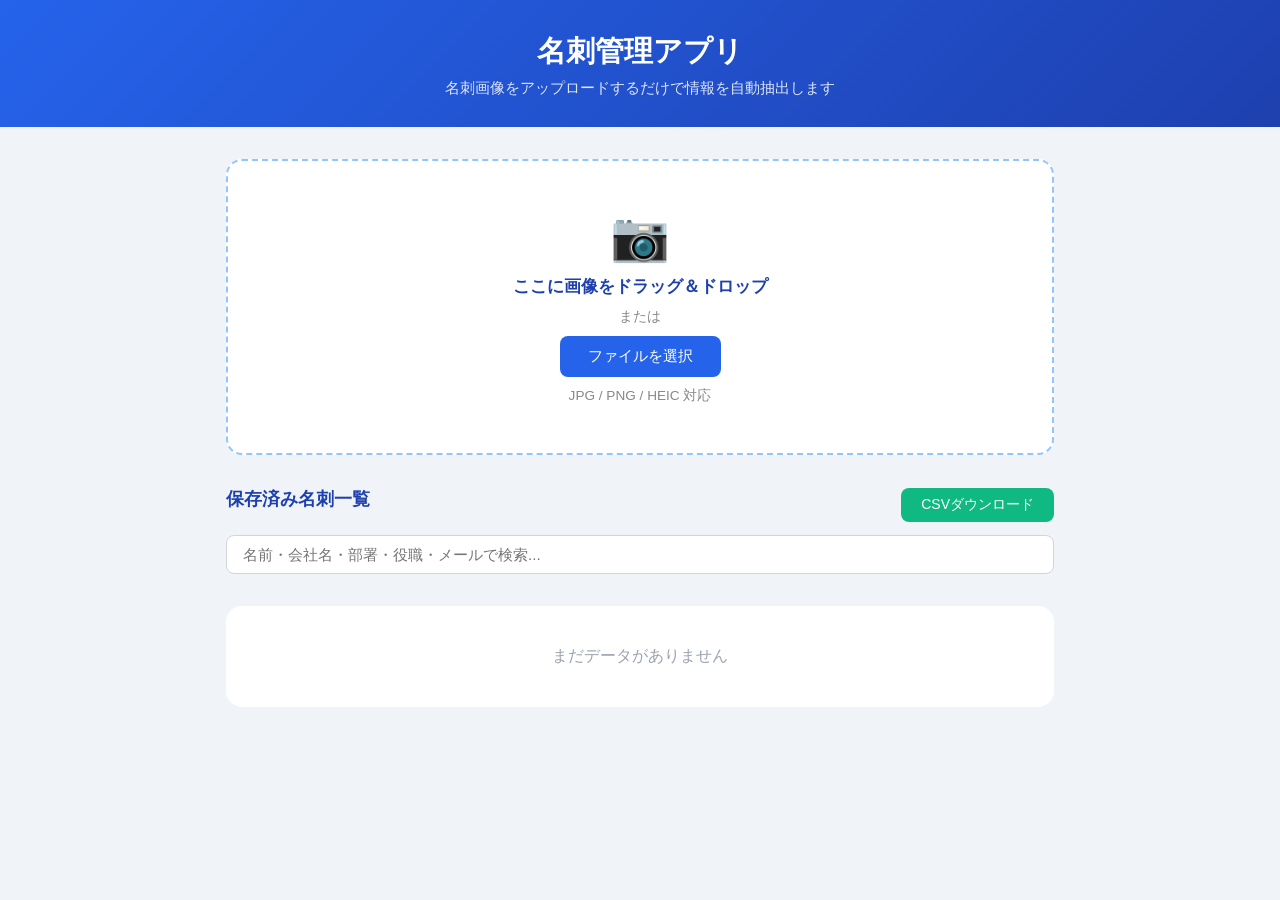
==== templates/index.html @ 214f97fa "Initial commit: 名刺管理Webアプリ" ====
<!DOCTYPE html>
<html lang="ja">
<head>
  <meta charset="UTF-8">
  <meta name="viewport" content="width=device-width, initial-scale=1.0">
  <title>名刺管理アプリ</title>
  <link rel="stylesheet" href="/static/style.css">
</head>
<body>

  <header>
    <h1>名刺管理アプリ</h1>
    <p>名刺画像をアップロードするだけで情報を自動抽出します</p>
  </header>

  <main>

    <!-- アップロードエリア -->
    <section class="upload-section">
      <div class="drop-zone" id="dropZone">
        <div class="drop-icon">📷</div>
        <p class="drop-text">ここに画像をドラッグ＆ドロップ</p>
        <p class="drop-sub">または</p>
        <label class="file-btn" for="fileInput">ファイルを選択</label>
        <input type="file" id="fileInput" accept=".jpg,.jpeg,.png,.heic,.heif" capture="environment" hidden>
        <p class="drop-sub">JPG / PNG / HEIC 対応</p>
      </div>

      <!-- プレビュー -->
      <div class="preview-area" id="previewArea" style="display:none;">
        <img id="previewImg" src="" alt="プレビュー">
        <button class="btn-primary" id="uploadBtn">OCR 実行</button>
        <button class="btn-secondary" id="cancelBtn">キャンセル</button>
      </div>
    </section>

    <!-- ローディング -->
    <div class="loading" id="loading" style="display:none;">
      <div class="spinner"></div>
      <p>読み取り中...</p>
    </div>

    <!-- 抽出結果（複数枚対応） -->
    <section class="result-section" id="resultSection" style="display:none;">
      <h2>抽出結果 <span id="resultCount" class="result-count"></span></h2>
      <div id="resultCards"></div>
    </section>

    <!-- 名刺一覧 -->
    <section class="list-section">
      <div class="list-header">
        <h2>保存済み名刺一覧</h2>
        <a href="/download" class="btn-download">CSVダウンロード</a>
      </div>

      <!-- 検索バー -->
      <div class="search-bar">
        <input type="text" id="searchInput" placeholder="名前・会社名・部署・役職・メールで検索..." />
        <button class="btn-clear" id="clearBtn" style="display:none;">✕</button>
      </div>
      <p class="search-count" id="searchCount"></p>

      <div id="recordsContainer">
        <p class="empty-msg" id="emptyMsg">まだデータがありません</p>
        <div class="table-wrap">
          <table class="records-table" id="recordsTable" style="display:none;">
            <thead>
              <tr>
                <th>画像</th>
                <th>名前</th>
                <th>会社名</th>
                <th>部署</th>
                <th>役職</th>
                <th>電話番号</th>
                <th>メール</th>
                <th>住所</th>
                <th></th>
              </tr>
            </thead>
            <tbody id="recordsBody"></tbody>
          </table>
        </div>
      </div>
    </section>

  </main>

  <!-- 編集モーダル -->
  <div class="modal" id="editModal">
    <div class="modal-backdrop" id="editModalBackdrop"></div>
    <div class="modal-content edit-modal-content">
      <button class="modal-close" id="editModalClose">✕</button>
      <h3 class="edit-modal-title">名刺情報を編集</h3>
      <form id="editForm">
        <input type="hidden" id="editIndex">
        <div class="edit-field"><label>名前</label><input type="text" id="edit名前"></div>
        <div class="edit-field"><label>会社名</label><input type="text" id="edit会社名"></div>
        <div class="edit-field"><label>部署</label><input type="text" id="edit部署"></div>
        <div class="edit-field"><label>役職</label><input type="text" id="edit役職"></div>
        <div class="edit-field"><label>電話番号</label><input type="text" id="edit電話番号"></div>
        <div class="edit-field"><label>メール</label><input type="email" id="editメール"></div>
        <div class="edit-field"><label>住所</label><input type="text" id="edit住所"></div>
        <div class="edit-actions">
          <button type="submit" class="btn-primary">保存</button>
          <button type="button" class="btn-secondary" id="editCancelBtn">キャンセル</button>
        </div>
      </form>
    </div>
  </div>

  <!-- 画像モーダル -->
  <div class="modal" id="imgModal">
    <div class="modal-backdrop" id="modalBackdrop"></div>
    <div class="modal-content">
      <button class="modal-close" id="modalClose">✕</button>
      <img id="modalImg" src="" alt="名刺画像">
    </div>
  </div>

  <script>
    const dropZone     = document.getElementById("dropZone");
    const fileInput    = document.getElementById("fileInput");
    const previewArea  = document.getElementById("previewArea");
    const previewImg   = document.getElementById("previewImg");
    const uploadBtn    = document.getElementById("uploadBtn");
    const cancelBtn    = document.getElementById("cancelBtn");
    const loading      = document.getElementById("loading");
    const resultSection = document.getElementById("resultSection");
    const searchInput  = document.getElementById("searchInput");
    const clearBtn     = document.getElementById("clearBtn");
    const searchCount  = document.getElementById("searchCount");
    const imgModal     = document.getElementById("imgModal");
    const modalImg     = document.getElementById("modalImg");

    let selectedFile = null;
    let allRecords   = [];

    // ---- アップロード ----
    fileInput.addEventListener("change", e => showPreview(e.target.files[0]));

    dropZone.addEventListener("dragover", e => { e.preventDefault(); dropZone.classList.add("drag-over"); });
    dropZone.addEventListener("dragleave", () => dropZone.classList.remove("drag-over"));
    dropZone.addEventListener("drop", e => {
      e.preventDefault();
      dropZone.classList.remove("drag-over");
      showPreview(e.dataTransfer.files[0]);
    });

    function showPreview(file) {
      if (!file) return;
      selectedFile = file;
      previewImg.src = URL.createObjectURL(file);
      dropZone.style.display = "none";
      previewArea.style.display = "flex";
      resultSection.style.display = "none";
    }

    cancelBtn.addEventListener("click", () => {
      selectedFile = null;
      fileInput.value = "";
      dropZone.style.display = "flex";
      previewArea.style.display = "none";
    });

    uploadBtn.addEventListener("click", async () => {
      if (!selectedFile) return;
      loading.style.display = "flex";
      previewArea.style.display = "none";

      const formData = new FormData();
      formData.append("file", selectedFile);

      try {
        const res  = await fetch("/upload", { method: "POST", body: formData });
        const json = await res.json();
        if (json.error) {
          alert("エラー: " + json.error);
        } else {
          showResults(json.cards);
          loadRecords();
        }
      } catch (e) {
        alert("通信エラーが発生しました");
      } finally {
        loading.style.display = "none";
        dropZone.style.display = "flex";
        selectedFile = null;
        fileInput.value = "";
      }
    });

    // ---- 抽出結果表示（編集可能） ----
    function showResults(cards) {
      const container = document.getElementById("resultCards");
      const countEl   = document.getElementById("resultCount");
      container.innerHTML = "";
      countEl.textContent = cards.length > 1 ? `（${cards.length}枚検出）` : "";

      cards.forEach((data, i) => {
        const cardId = `card_${i}`;
        const div = document.createElement("div");
        div.className = "result-card";
        const imgHtml = data["画像"]
          ? `<img class="result-thumb" src="/image/${data["画像"]}" alt="名刺画像" onclick="openModal('/image/${data["画像"]}')">`
          : "";
        div.innerHTML = `
          ${cards.length > 1 ? `<p class="card-index">${i + 1}枚目</p>` : ""}
          ${imgHtml}
          <table class="result-table">
            <tr><th>名前</th><td><input class="result-input" id="${cardId}_名前" value="${data["名前"] || ""}"></td></tr>
            <tr><th>会社名</th><td><input class="result-input" id="${cardId}_会社名" value="${data["会社名"] || ""}"></td></tr>
            <tr><th>部署</th><td><input class="result-input" id="${cardId}_部署" value="${data["部署"] || ""}"></td></tr>
            <tr><th>役職</th><td><input class="result-input" id="${cardId}_役職" value="${data["役職"] || ""}"></td></tr>
            <tr><th>電話番号</th><td><input class="result-input" id="${cardId}_電話番号" value="${data["電話番号"] || ""}"></td></tr>
            <tr><th>メール</th><td><input class="result-input" id="${cardId}_メール" value="${data["メール"] || ""}"></td></tr>
            <tr><th>住所</th><td><input class="result-input" id="${cardId}_住所" value="${data["住所"] || ""}"></td></tr>
          </table>
          <div class="result-save-area">
            <button class="btn-save-card" onclick="saveCard(${i}, '${data["ファイル名"]}', '${data["画像"]}', this)">💾 保存する</button>
            <span class="save-status" id="${cardId}_status"></span>
          </div>
        `;
        container.appendChild(div);
      });

      resultSection.style.display = "block";
      resultSection.scrollIntoView({ behavior: "smooth" });
    }

    async function saveCard(i, filename, imageFile, btn) {
      const cardId = `card_${i}`;
      const fields = ["名前", "会社名", "部署", "役職", "電話番号", "メール", "住所"];
      const data = { "ファイル名": filename, "画像": imageFile };
      fields.forEach(f => {
        data[f] = document.getElementById(`${cardId}_${f}`).value;
      });

      btn.disabled = true;
      btn.textContent = "保存中...";

      const res  = await fetch("/save", {
        method: "POST",
        headers: { "Content-Type": "application/json" },
        body: JSON.stringify({ data })
      });
      const json = await res.json();
      const statusEl = document.getElementById(`${cardId}_status`);
      if (json.success) {
        btn.textContent = "✅ 保存済み";
        btn.style.background = "#d1fae5";
        btn.style.color = "#065f46";
        statusEl.textContent = "スプレッドシートに保存しました";
        statusEl.style.color = "#10b981";
        loadRecords();
      } else {
        btn.disabled = false;
        btn.textContent = "💾 保存する";
        statusEl.textContent = "エラー: " + json.error;
        statusEl.style.color = "#dc2626";
      }
    }

    // ---- 検索フィルター ----
    searchInput.addEventListener("input", () => {
      const q = searchInput.value.trim();
      clearBtn.style.display = q ? "inline-block" : "none";
      renderRecords(filterRecords(q));
    });

    clearBtn.addEventListener("click", () => {
      searchInput.value = "";
      clearBtn.style.display = "none";
      renderRecords(allRecords);
    });

    function filterRecords(query) {
      if (!query) return allRecords;
      const q = query.toLowerCase();
      return allRecords.filter(r =>
        ["名前", "会社名", "部署", "役職", "メール", "住所", "電話番号"].some(key =>
          (r[key] || "").toLowerCase().includes(q)
        )
      );
    }

    // ---- 一覧レンダリング ----
    function renderRecords(records) {
      const tbody   = document.getElementById("recordsBody");
      const table   = document.getElementById("recordsTable");
      const emptyMsg = document.getElementById("emptyMsg");

      tbody.innerHTML = "";

      if (records.length === 0) {
        table.style.display = "none";
        emptyMsg.style.display = "block";
        emptyMsg.textContent = allRecords.length === 0 ? "まだデータがありません" : "検索結果がありません";
        searchCount.textContent = "";
        return;
      }

      emptyMsg.style.display = "none";
      table.style.display = "table";
      searchCount.textContent = searchInput.value
        ? `${records.length} 件 / 全 ${allRecords.length} 件`
        : `全 ${allRecords.length} 件`;

      records.forEach((r, i) => {
        const originalIndex = allRecords.indexOf(r);
        const thumbHtml = r["画像"]
          ? `<img class="thumb" src="/image/${r["画像"]}" alt="名刺" onclick="openModal('/image/${r["画像"]}')">`
          : `<span class="no-img">なし</span>`;
        const tr = document.createElement("tr");
        tr.innerHTML = `
          <td class="td-img">${thumbHtml}</td>
          <td>${r["名前"] || ""}</td>
          <td>${r["会社名"] || ""}</td>
          <td>${r["部署"] || ""}</td>
          <td>${r["役職"] || ""}</td>
          <td>${r["電話番号"] || ""}</td>
          <td>${r["メール"] || ""}</td>
          <td>${r["住所"] || ""}</td>
          <td class="td-actions">
            <button class="btn-edit" onclick="openEditModal(${originalIndex})">編集</button>
            <button class="btn-delete" onclick="deleteRecord(${originalIndex})">削除</button>
          </td>
        `;
        tbody.appendChild(tr);
      });
    }

    async function loadRecords() {
      const res = await fetch("/records");
      allRecords = await res.json();
      renderRecords(filterRecords(searchInput.value.trim()));
    }

    // ---- 削除 ----
    async function deleteRecord(index) {
      if (!confirm("このデータを削除しますか？")) return;
      const res  = await fetch("/delete", {
        method: "POST",
        headers: { "Content-Type": "application/json" },
        body: JSON.stringify({ index })
      });
      const json = await res.json();
      if (json.success) loadRecords();
    }

    // ---- 編集モーダル ----
    const editModal = document.getElementById("editModal");
    const editFields = ["名前", "会社名", "部署", "役職", "電話番号", "メール", "住所"];

    function openEditModal(index) {
      const r = allRecords[index];
      document.getElementById("editIndex").value = index;
      editFields.forEach(f => {
        document.getElementById("edit" + f).value = r[f] || "";
      });
      editModal.classList.add("open");
    }

    document.getElementById("editModalClose").addEventListener("click", closeEditModal);
    document.getElementById("editModalBackdrop").addEventListener("click", closeEditModal);
    document.getElementById("editCancelBtn").addEventListener("click", closeEditModal);

    function closeEditModal() {
      editModal.classList.remove("open");
    }

    document.getElementById("editForm").addEventListener("submit", async (e) => {
      e.preventDefault();
      const index = parseInt(document.getElementById("editIndex").value);
      const original = allRecords[index];
      const data = { ...original };
      editFields.forEach(f => {
        data[f] = document.getElementById("edit" + f).value;
      });

      const res = await fetch("/update", {
        method: "POST",
        headers: { "Content-Type": "application/json" },
        body: JSON.stringify({ index, data })
      });
      const json = await res.json();
      if (json.success) {
        closeEditModal();
        loadRecords();
      } else {
        alert("エラー: " + json.error);
      }
    });

    // ---- 画像モーダル ----
    function openModal(src) {
      modalImg.src = src;
      imgModal.classList.add("open");
    }

    document.getElementById("modalClose").addEventListener("click", closeModal);
    document.getElementById("modalBackdrop").addEventListener("click", closeModal);
    document.addEventListener("keydown", e => { if (e.key === "Escape") closeModal(); });

    function closeModal() {
      imgModal.classList.remove("open");
      modalImg.src = "";
    }

    // 初回読み込み
    loadRecords();
  </script>

</body>
</html>
---- static/style.css ----
/* ============================================
   名刺管理アプリ スタイル
   ============================================ */

*, *::before, *::after { box-sizing: border-box; margin: 0; padding: 0; }

body {
  font-family: "Hiragino Sans", "Meiryo", sans-serif;
  background: #f0f4f8;
  color: #333;
  min-height: 100vh;
}

/* ---- ヘッダー ---- */
header {
  background: linear-gradient(135deg, #2563eb, #1e40af);
  color: #fff;
  text-align: center;
  padding: 32px 16px 28px;
}
header h1 { font-size: 1.8rem; margin-bottom: 6px; }
header p  { font-size: 0.95rem; opacity: 0.85; }

/* ---- メイン ---- */
main {
  max-width: 860px;
  margin: 0 auto;
  padding: 32px 16px 64px;
  display: flex;
  flex-direction: column;
  gap: 32px;
}

/* ---- アップロードエリア ---- */
.upload-section { display: flex; flex-direction: column; gap: 16px; }

.drop-zone {
  border: 2px dashed #93c5fd;
  border-radius: 16px;
  background: #fff;
  padding: 48px 24px;
  display: flex;
  flex-direction: column;
  align-items: center;
  gap: 10px;
  cursor: pointer;
  transition: background 0.2s, border-color 0.2s;
}
.drop-zone.drag-over {
  background: #eff6ff;
  border-color: #2563eb;
}
.drop-icon  { font-size: 3rem; }
.drop-text  { font-size: 1.05rem; font-weight: 600; color: #1e40af; }
.drop-sub   { font-size: 0.85rem; color: #888; }

.file-btn {
  background: #2563eb;
  color: #fff;
  padding: 10px 28px;
  border-radius: 8px;
  font-size: 0.95rem;
  cursor: pointer;
  transition: background 0.2s;
}
.file-btn:hover { background: #1d4ed8; }

/* ---- プレビューエリア ---- */
.preview-area {
  flex-direction: column;
  align-items: center;
  gap: 16px;
  background: #fff;
  border-radius: 16px;
  padding: 24px;
  box-shadow: 0 2px 8px rgba(0,0,0,0.08);
}
.preview-area img {
  max-width: 100%;
  max-height: 280px;
  border-radius: 8px;
  object-fit: contain;
  border: 1px solid #e5e7eb;
}

/* ---- ボタン ---- */
.btn-primary {
  background: #2563eb;
  color: #fff;
  border: none;
  padding: 12px 36px;
  border-radius: 8px;
  font-size: 1rem;
  cursor: pointer;
  transition: background 0.2s;
}
.btn-primary:hover { background: #1d4ed8; }

.btn-secondary {
  background: #e5e7eb;
  color: #555;
  border: none;
  padding: 12px 24px;
  border-radius: 8px;
  font-size: 1rem;
  cursor: pointer;
  transition: background 0.2s;
}
.btn-secondary:hover { background: #d1d5db; }

/* ---- ローディング ---- */
.loading {
  display: flex;
  flex-direction: column;
  align-items: center;
  gap: 12px;
  padding: 32px;
  background: #fff;
  border-radius: 16px;
  box-shadow: 0 2px 8px rgba(0,0,0,0.08);
}
.spinner {
  width: 40px; height: 40px;
  border: 4px solid #e5e7eb;
  border-top-color: #2563eb;
  border-radius: 50%;
  animation: spin 0.8s linear infinite;
}
@keyframes spin { to { transform: rotate(360deg); } }

/* ---- 抽出結果 ---- */
.result-section h2,
.list-section h2 {
  font-size: 1.1rem;
  color: #1e40af;
  margin-bottom: 12px;
}

.result-card {
  background: #fff;
  border-radius: 16px;
  box-shadow: 0 2px 8px rgba(0,0,0,0.08);
  overflow: hidden;
}

.result-table { width: 100%; border-collapse: collapse; }
.result-table th,
.result-table td {
  padding: 14px 20px;
  border-bottom: 1px solid #f3f4f6;
  text-align: left;
  font-size: 0.95rem;
}
.result-table th {
  width: 110px;
  color: #6b7280;
  background: #f9fafb;
  font-weight: 600;
}
.result-table tr:last-child th,
.result-table tr:last-child td { border-bottom: none; }

/* 抽出結果の入力フィールド */
.result-input {
  width: 100%;
  padding: 6px 10px;
  border: 1px solid #d1d5db;
  border-radius: 6px;
  font-size: 0.95rem;
  font-family: inherit;
  background: #f9fafb;
  transition: border-color 0.2s, background 0.2s;
}
.result-input:focus {
  outline: none;
  border-color: #2563eb;
  background: #fff;
}

/* 保存エリア */
.result-save-area {
  display: flex;
  align-items: center;
  gap: 12px;
  padding: 14px 20px;
  background: #f0fdf4;
  border-top: 1px solid #f3f4f6;
}

.btn-save-card {
  background: #2563eb;
  color: #fff;
  border: none;
  padding: 9px 24px;
  border-radius: 8px;
  font-size: 0.9rem;
  cursor: pointer;
  transition: background 0.2s;
}
.btn-save-card:hover:not(:disabled) { background: #1d4ed8; }
.btn-save-card:disabled { cursor: default; }

.save-status {
  font-size: 0.85rem;
  color: #10b981;
}

.result-count {
  font-size: 0.9rem;
  color: #2563eb;
  font-weight: normal;
}

.card-index {
  background: #2563eb;
  color: #fff;
  font-size: 0.8rem;
  font-weight: 600;
  padding: 6px 16px;
}

/* ---- 一覧 ---- */
.list-header {
  display: flex;
  align-items: center;
  justify-content: space-between;
  margin-bottom: 12px;
}

.btn-download {
  background: #10b981;
  color: #fff;
  padding: 8px 20px;
  border-radius: 8px;
  font-size: 0.875rem;
  text-decoration: none;
  transition: background 0.2s;
}
.btn-download:hover { background: #059669; }

.empty-msg {
  text-align: center;
  color: #9ca3af;
  padding: 40px;
  background: #fff;
  border-radius: 16px;
}

.table-wrap { overflow-x: auto; }

.records-table {
  width: 100%;
  border-collapse: collapse;
  background: #fff;
  border-radius: 16px;
  overflow: hidden;
  box-shadow: 0 2px 8px rgba(0,0,0,0.08);
  font-size: 0.9rem;
}
.records-table thead {
  background: #1e40af;
  color: #fff;
}
.records-table th,
.records-table td {
  padding: 12px 16px;
  text-align: left;
  border-bottom: 1px solid #f3f4f6;
  white-space: nowrap;
}
.records-table tbody tr:hover { background: #f0f9ff; }
.records-table tbody tr:last-child td { border-bottom: none; }
.records-table .filename { color: #9ca3af; font-size: 0.8rem; }

.btn-delete {
  background: #fee2e2;
  color: #dc2626;
  border: none;
  padding: 4px 12px;
  border-radius: 6px;
  font-size: 0.8rem;
  cursor: pointer;
  transition: background 0.2s;
}
.btn-delete:hover { background: #fecaca; }

/* ---- 検索バー ---- */
.search-bar {
  display: flex;
  align-items: center;
  gap: 8px;
  margin-bottom: 8px;
}
.search-bar input {
  flex: 1;
  padding: 10px 16px;
  border: 1px solid #d1d5db;
  border-radius: 8px;
  font-size: 0.95rem;
  outline: none;
  transition: border-color 0.2s;
}
.search-bar input:focus { border-color: #2563eb; }

.btn-clear {
  background: #e5e7eb;
  border: none;
  border-radius: 8px;
  padding: 10px 14px;
  font-size: 0.85rem;
  cursor: pointer;
  color: #555;
  transition: background 0.2s;
}
.btn-clear:hover { background: #d1d5db; }

.search-count {
  font-size: 0.85rem;
  color: #6b7280;
  margin-bottom: 8px;
  min-height: 1.2em;
}

/* ---- サムネイル ---- */
.td-img { width: 72px; text-align: center; }

.thumb {
  width: 64px;
  height: 40px;
  object-fit: cover;
  border-radius: 4px;
  cursor: pointer;
  border: 1px solid #e5e7eb;
  transition: opacity 0.2s, transform 0.2s;
}
.thumb:hover { opacity: 0.8; transform: scale(1.05); }

.no-img {
  font-size: 0.75rem;
  color: #9ca3af;
}

/* 抽出結果内サムネイル */
.result-thumb {
  display: block;
  max-width: 100%;
  max-height: 200px;
  object-fit: contain;
  border-radius: 8px;
  margin: 12px auto;
  cursor: pointer;
  border: 1px solid #e5e7eb;
  transition: opacity 0.2s;
}
.result-thumb:hover { opacity: 0.85; }

/* ---- 画像モーダル ---- */
.modal {
  display: none;
  position: fixed;
  inset: 0;
  z-index: 1000;
  align-items: center;
  justify-content: center;
}
.modal.open { display: flex; }

.modal-backdrop {
  position: absolute;
  inset: 0;
  background: rgba(0,0,0,0.7);
}

.modal-content {
  position: relative;
  z-index: 1;
  max-width: 90vw;
  max-height: 90vh;
  background: #fff;
  border-radius: 12px;
  padding: 16px;
  display: flex;
  align-items: center;
  justify-content: center;
}

.modal-content img {
  max-width: 80vw;
  max-height: 80vh;
  object-fit: contain;
  border-radius: 6px;
}

/* ---- 編集ボタン ---- */
.td-actions { white-space: nowrap; }

.btn-edit {
  background: #dbeafe;
  color: #1d4ed8;
  border: none;
  padding: 4px 12px;
  border-radius: 6px;
  font-size: 0.8rem;
  cursor: pointer;
  margin-right: 4px;
  transition: background 0.2s;
}
.btn-edit:hover { background: #bfdbfe; }

/* ---- 編集モーダル ---- */
.edit-modal-content {
  flex-direction: column;
  align-items: stretch;
  width: 100%;
  max-width: 480px;
  gap: 0;
}

.edit-modal-title {
  font-size: 1rem;
  color: #1e40af;
  margin-bottom: 20px;
  font-weight: 700;
}

.edit-field {
  display: flex;
  flex-direction: column;
  gap: 4px;
  margin-bottom: 14px;
}

.edit-field label {
  font-size: 0.8rem;
  color: #6b7280;
  font-weight: 600;
}

.edit-field input {
  padding: 9px 12px;
  border: 1px solid #d1d5db;
  border-radius: 8px;
  font-size: 0.95rem;
  outline: none;
  transition: border-color 0.2s;
}
.edit-field input:focus { border-color: #2563eb; }

.edit-actions {
  display: flex;
  gap: 10px;
  margin-top: 8px;
}

.edit-actions .btn-primary,
.edit-actions .btn-secondary {
  flex: 1;
  padding: 10px;
}

.modal-close {
  position: absolute;
  top: -14px;
  right: -14px;
  width: 32px;
  height: 32px;
  border-radius: 50%;
  border: none;
  background: #1e40af;
  color: #fff;
  font-size: 0.9rem;
  cursor: pointer;
  display: flex;
  align-items: center;
  justify-content: center;
  box-shadow: 0 2px 6px rgba(0,0,0,0.3);
}
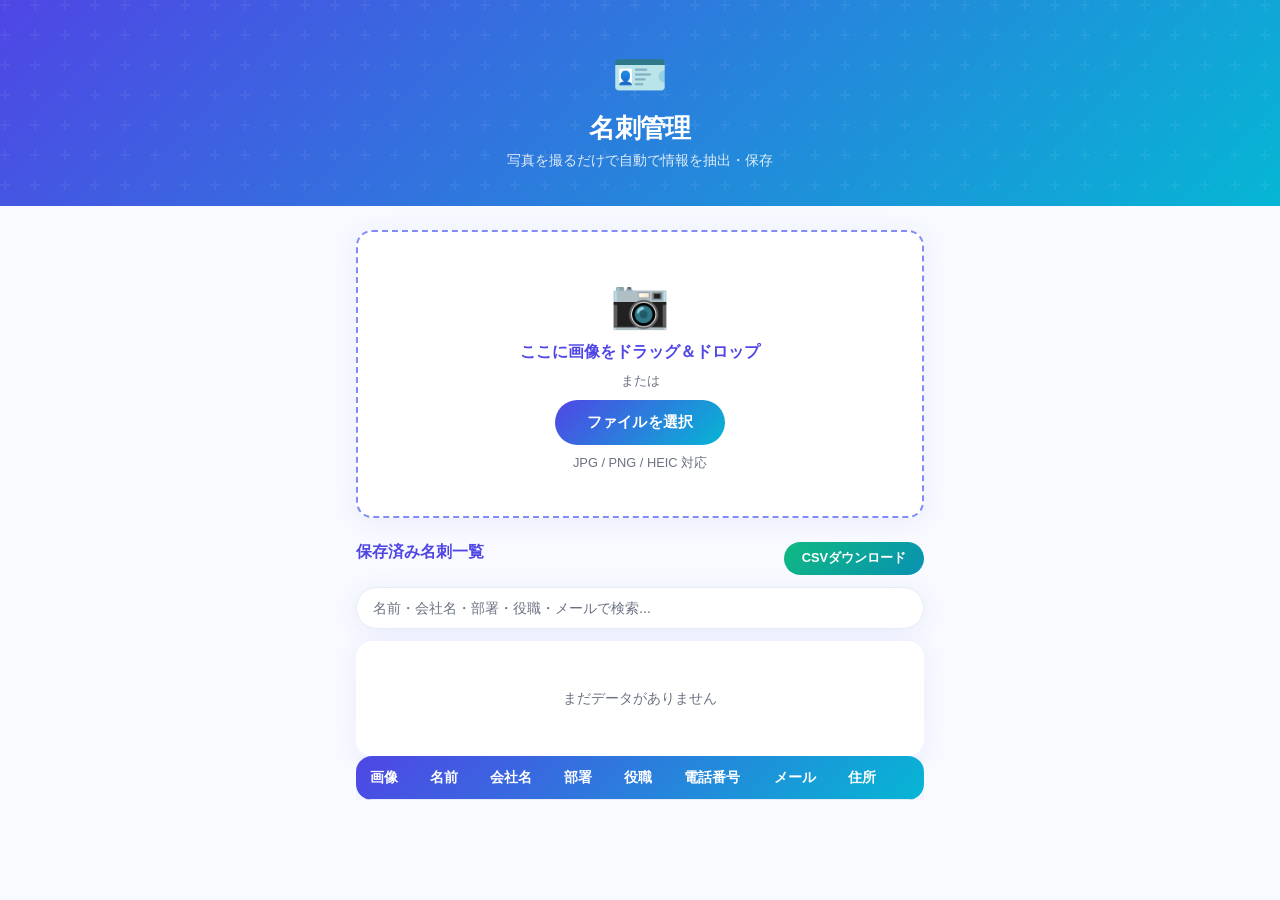
==== commit 916f6ffa: "パスワード保護・モバイルデザイン改善" ====
--- a/templates/index.html
+++ b/templates/index.html
@@ -9,8 +9,9 @@
 <body>
 
   <header>
-    <h1>名刺管理アプリ</h1>
-    <p>名刺画像をアップロードするだけで情報を自動抽出します</p>
+    <span class="header-icon">🪪</span>
+    <h1>名刺管理</h1>
+    <p>写真を撮るだけで自動で情報を抽出・保存</p>
   </header>
 
   <main>
@@ -62,8 +63,11 @@
 
       <div id="recordsContainer">
         <p class="empty-msg" id="emptyMsg">まだデータがありません</p>
+        <!-- モバイル：カード表示 -->
+        <div class="cards-list" id="cardsList"></div>
+        <!-- PC：テーブル表示 -->
         <div class="table-wrap">
-          <table class="records-table" id="recordsTable" style="display:none;">
+          <table class="records-table" id="recordsTable">
             <thead>
               <tr>
                 <th>画像</th>
@@ -89,8 +93,9 @@
   <div class="modal" id="editModal">
     <div class="modal-backdrop" id="editModalBackdrop"></div>
     <div class="modal-content edit-modal-content">
+      <div class="modal-handle"></div>
       <button class="modal-close" id="editModalClose">✕</button>
-      <h3 class="edit-modal-title">名刺情報を編集</h3>
+      <h3 class="edit-modal-title">✏️ 名刺情報を編集</h3>
       <form id="editForm">
         <input type="hidden" id="editIndex">
         <div class="edit-field"><label>名前</label><input type="text" id="edit名前"></div>
@@ -285,14 +290,14 @@
 
     // ---- 一覧レンダリング ----
     function renderRecords(records) {
-      const tbody   = document.getElementById("recordsBody");
-      const table   = document.getElementById("recordsTable");
+      const tbody    = document.getElementById("recordsBody");
+      const cardsList = document.getElementById("cardsList");
       const emptyMsg = document.getElementById("emptyMsg");
 
       tbody.innerHTML = "";
+      cardsList.innerHTML = "";
 
       if (records.length === 0) {
-        table.style.display = "none";
         emptyMsg.style.display = "block";
         emptyMsg.textContent = allRecords.length === 0 ? "まだデータがありません" : "検索結果がありません";
         searchCount.textContent = "";
@@ -300,15 +305,46 @@
       }
 
       emptyMsg.style.display = "none";
-      table.style.display = "table";
       searchCount.textContent = searchInput.value
         ? `${records.length} 件 / 全 ${allRecords.length} 件`
         : `全 ${allRecords.length} 件`;
 
-      records.forEach((r, i) => {
+      records.forEach((r) => {
         const originalIndex = allRecords.indexOf(r);
-        const thumbHtml = r["画像"]
-          ? `<img class="thumb" src="/image/${r["画像"]}" alt="名刺" onclick="openModal('/image/${r["画像"]}')">`
+        const thumbSrc = r["画像"] ? `/image/${r["画像"]}` : "";
+
+        // ---- モバイルカード ----
+        const card = document.createElement("div");
+        card.className = "meishi-card";
+        card.innerHTML = `
+          <div class="meishi-card-top">
+            <div class="meishi-thumb-wrap">
+              ${thumbSrc
+                ? `<img src="${thumbSrc}" alt="名刺" onclick="openModal('${thumbSrc}')">`
+                : `<span class="no-img-icon">🪪</span>`}
+            </div>
+            <div class="meishi-card-info">
+              <div class="meishi-name">${r["名前"] || "（名前なし）"}</div>
+              <div class="meishi-company">${r["会社名"] || ""}</div>
+              ${r["役職"] ? `<span class="meishi-tag">${r["役職"]}</span>` : ""}
+            </div>
+          </div>
+          <div class="meishi-card-detail">
+            ${r["電話番号"] ? `<div class="detail-item"><div class="detail-label">📞 電話</div><div class="detail-value">${r["電話番号"]}</div></div>` : ""}
+            ${r["メール"] ? `<div class="detail-item"><div class="detail-label">✉️ メール</div><div class="detail-value">${r["メール"]}</div></div>` : ""}
+            ${r["部署"] ? `<div class="detail-item"><div class="detail-label">🏢 部署</div><div class="detail-value">${r["部署"]}</div></div>` : ""}
+            ${r["住所"] ? `<div class="detail-item" style="grid-column:1/-1"><div class="detail-label">📍 住所</div><div class="detail-value">${r["住所"]}</div></div>` : ""}
+          </div>
+          <div class="meishi-card-actions">
+            <button class="btn-card-action btn-card-edit" onclick="openEditModal(${originalIndex})">✏️ 編集</button>
+            <button class="btn-card-action btn-card-delete" onclick="deleteRecord(${originalIndex})">🗑 削除</button>
+          </div>
+        `;
+        cardsList.appendChild(card);
+
+        // ---- PCテーブル行 ----
+        const thumbHtml = thumbSrc
+          ? `<img class="thumb" src="${thumbSrc}" alt="名刺" onclick="openModal('${thumbSrc}')">`
           : `<span class="no-img">なし</span>`;
         const tr = document.createElement("tr");
         tr.innerHTML = `
--- a/static/style.css
+++ b/static/style.css
@@ -1,161 +1,233 @@
 /* ============================================
-   名刺管理アプリ スタイル
+   名刺管理アプリ - モバイルファーストデザイン
    ============================================ */
 
 *, *::before, *::after { box-sizing: border-box; margin: 0; padding: 0; }
 
+:root {
+  --primary: #4f46e5;
+  --primary-dark: #3730a3;
+  --primary-light: #818cf8;
+  --accent: #06b6d4;
+  --success: #10b981;
+  --danger: #ef4444;
+  --bg: #f8faff;
+  --surface: #ffffff;
+  --border: #e8eaf6;
+  --text: #1e1b4b;
+  --text-muted: #6b7280;
+  --shadow: 0 4px 24px rgba(79,70,229,0.08);
+  --radius: 16px;
+  --radius-sm: 10px;
+}
+
 body {
-  font-family: "Hiragino Sans", "Meiryo", sans-serif;
-  background: #f0f4f8;
-  color: #333;
+  font-family: -apple-system, "Hiragino Sans", "SF Pro Display", sans-serif;
+  background: var(--bg);
+  color: var(--text);
   min-height: 100vh;
+  -webkit-font-smoothing: antialiased;
 }
 
 /* ---- ヘッダー ---- */
 header {
-  background: linear-gradient(135deg, #2563eb, #1e40af);
+  background: linear-gradient(135deg, var(--primary) 0%, var(--accent) 100%);
   color: #fff;
   text-align: center;
-  padding: 32px 16px 28px;
-}
-header h1 { font-size: 1.8rem; margin-bottom: 6px; }
-header p  { font-size: 0.95rem; opacity: 0.85; }
+  padding: 48px 20px 36px;
+  padding-top: max(48px, env(safe-area-inset-top, 48px));
+  position: relative;
+  overflow: hidden;
+}
+header::before {
+  content: "";
+  position: absolute;
+  inset: 0;
+  background: url("data:image/svg+xml,%3Csvg width='60' height='60' viewBox='0 0 60 60' xmlns='http://www.w3.org/2000/svg'%3E%3Cg fill='none' fill-rule='evenodd'%3E%3Cg fill='%23ffffff' fill-opacity='0.05'%3E%3Cpath d='M36 34v-4h-2v4h-4v2h4v4h2v-4h4v-2h-4zm0-30V0h-2v4h-4v2h4v4h2V6h4V4h-4zM6 34v-4H4v4H0v2h4v4h2v-4h4v-2H6zM6 4V0H4v4H0v2h4v4h2V6h4V4H6z'/%3E%3C/g%3E%3C/g%3E%3C/svg%3E");
+}
+.header-icon {
+  font-size: 2.8rem;
+  margin-bottom: 10px;
+  display: block;
+  position: relative;
+}
+header h1 {
+  font-size: 1.6rem;
+  font-weight: 700;
+  letter-spacing: -0.02em;
+  position: relative;
+}
+header p {
+  font-size: 0.875rem;
+  opacity: 0.85;
+  margin-top: 6px;
+  position: relative;
+}
 
 /* ---- メイン ---- */
 main {
-  max-width: 860px;
+  max-width: 600px;
   margin: 0 auto;
-  padding: 32px 16px 64px;
+  padding: 24px 16px max(80px, env(safe-area-inset-bottom, 80px));
   display: flex;
   flex-direction: column;
-  gap: 32px;
+  gap: 24px;
+}
+
+/* ---- セクションタイトル ---- */
+.section-title {
+  font-size: 1rem;
+  font-weight: 700;
+  color: var(--primary);
+  margin-bottom: 12px;
+  display: flex;
+  align-items: center;
+  gap: 8px;
+}
+.section-title::after {
+  content: "";
+  flex: 1;
+  height: 1px;
+  background: var(--border);
 }
 
 /* ---- アップロードエリア ---- */
 .upload-section { display: flex; flex-direction: column; gap: 16px; }
 
 .drop-zone {
-  border: 2px dashed #93c5fd;
-  border-radius: 16px;
-  background: #fff;
-  padding: 48px 24px;
+  border: 2px dashed var(--primary-light);
+  border-radius: var(--radius);
+  background: var(--surface);
+  padding: 44px 24px;
   display: flex;
   flex-direction: column;
   align-items: center;
   gap: 10px;
   cursor: pointer;
-  transition: background 0.2s, border-color 0.2s;
+  transition: all 0.25s;
+  box-shadow: var(--shadow);
 }
 .drop-zone.drag-over {
-  background: #eff6ff;
-  border-color: #2563eb;
+  background: #eef2ff;
+  border-color: var(--primary);
+  transform: scale(1.01);
 }
 .drop-icon  { font-size: 3rem; }
-.drop-text  { font-size: 1.05rem; font-weight: 600; color: #1e40af; }
-.drop-sub   { font-size: 0.85rem; color: #888; }
+.drop-text  { font-size: 1rem; font-weight: 700; color: var(--primary); }
+.drop-sub   { font-size: 0.8rem; color: var(--text-muted); }
 
 .file-btn {
-  background: #2563eb;
+  background: linear-gradient(135deg, var(--primary), var(--accent));
   color: #fff;
-  padding: 10px 28px;
-  border-radius: 8px;
+  padding: 12px 32px;
+  border-radius: 50px;
   font-size: 0.95rem;
-  cursor: pointer;
-  transition: background 0.2s;
-}
-.file-btn:hover { background: #1d4ed8; }
+  font-weight: 600;
+  cursor: pointer;
+  transition: opacity 0.2s, transform 0.15s;
+  letter-spacing: 0.01em;
+}
+.file-btn:active { opacity: 0.85; transform: scale(0.97); }
 
 /* ---- プレビューエリア ---- */
 .preview-area {
   flex-direction: column;
   align-items: center;
   gap: 16px;
-  background: #fff;
-  border-radius: 16px;
+  background: var(--surface);
+  border-radius: var(--radius);
   padding: 24px;
-  box-shadow: 0 2px 8px rgba(0,0,0,0.08);
+  box-shadow: var(--shadow);
 }
 .preview-area img {
   max-width: 100%;
-  max-height: 280px;
-  border-radius: 8px;
+  max-height: 260px;
+  border-radius: var(--radius-sm);
   object-fit: contain;
-  border: 1px solid #e5e7eb;
+  border: 1px solid var(--border);
 }
 
 /* ---- ボタン ---- */
 .btn-primary {
-  background: #2563eb;
+  background: linear-gradient(135deg, var(--primary), var(--accent));
   color: #fff;
   border: none;
-  padding: 12px 36px;
-  border-radius: 8px;
+  padding: 14px 36px;
+  border-radius: 50px;
   font-size: 1rem;
-  cursor: pointer;
-  transition: background 0.2s;
-}
-.btn-primary:hover { background: #1d4ed8; }
+  font-weight: 600;
+  cursor: pointer;
+  transition: opacity 0.2s, transform 0.15s;
+  width: 100%;
+}
+.btn-primary:active { opacity: 0.85; transform: scale(0.98); }
 
 .btn-secondary {
-  background: #e5e7eb;
-  color: #555;
-  border: none;
-  padding: 12px 24px;
-  border-radius: 8px;
-  font-size: 1rem;
-  cursor: pointer;
-  transition: background 0.2s;
-}
-.btn-secondary:hover { background: #d1d5db; }
+  background: var(--border);
+  color: var(--text-muted);
+  border: none;
+  padding: 14px 24px;
+  border-radius: 50px;
+  font-size: 0.95rem;
+  font-weight: 600;
+  cursor: pointer;
+  transition: opacity 0.2s;
+  width: 100%;
+}
+.btn-secondary:active { opacity: 0.75; }
 
 /* ---- ローディング ---- */
 .loading {
   display: flex;
   flex-direction: column;
   align-items: center;
-  gap: 12px;
-  padding: 32px;
-  background: #fff;
-  border-radius: 16px;
-  box-shadow: 0 2px 8px rgba(0,0,0,0.08);
-}
+  gap: 16px;
+  padding: 48px 32px;
+  background: var(--surface);
+  border-radius: var(--radius);
+  box-shadow: var(--shadow);
+}
+.loading p { color: var(--text-muted); font-size: 0.9rem; }
 .spinner {
-  width: 40px; height: 40px;
-  border: 4px solid #e5e7eb;
-  border-top-color: #2563eb;
+  width: 44px; height: 44px;
+  border: 3px solid var(--border);
+  border-top-color: var(--primary);
   border-radius: 50%;
-  animation: spin 0.8s linear infinite;
+  animation: spin 0.75s linear infinite;
 }
 @keyframes spin { to { transform: rotate(360deg); } }
 
 /* ---- 抽出結果 ---- */
 .result-section h2,
 .list-section h2 {
-  font-size: 1.1rem;
-  color: #1e40af;
+  font-size: 1rem;
+  font-weight: 700;
+  color: var(--primary);
   margin-bottom: 12px;
 }
 
 .result-card {
-  background: #fff;
-  border-radius: 16px;
-  box-shadow: 0 2px 8px rgba(0,0,0,0.08);
+  background: var(--surface);
+  border-radius: var(--radius);
+  box-shadow: var(--shadow);
   overflow: hidden;
+  border: 1px solid var(--border);
 }
 
 .result-table { width: 100%; border-collapse: collapse; }
 .result-table th,
 .result-table td {
-  padding: 14px 20px;
-  border-bottom: 1px solid #f3f4f6;
+  padding: 12px 16px;
+  border-bottom: 1px solid var(--border);
   text-align: left;
-  font-size: 0.95rem;
+  font-size: 0.9rem;
 }
 .result-table th {
-  width: 110px;
-  color: #6b7280;
-  background: #f9fafb;
-  font-weight: 600;
+  width: 80px;
+  color: var(--text-muted);
+  background: #f8faff;
+  font-weight: 600;
+  font-size: 0.8rem;
 }
 .result-table tr:last-child th,
 .result-table tr:last-child td { border-bottom: none; }
@@ -163,17 +235,18 @@
 /* 抽出結果の入力フィールド */
 .result-input {
   width: 100%;
-  padding: 6px 10px;
-  border: 1px solid #d1d5db;
-  border-radius: 6px;
-  font-size: 0.95rem;
+  padding: 8px 12px;
+  border: 1.5px solid var(--border);
+  border-radius: var(--radius-sm);
+  font-size: 0.9rem;
   font-family: inherit;
-  background: #f9fafb;
+  background: #f8faff;
   transition: border-color 0.2s, background 0.2s;
+  color: var(--text);
 }
 .result-input:focus {
   outline: none;
-  border-color: #2563eb;
+  border-color: var(--primary);
   background: #fff;
 }
 
@@ -182,162 +255,40 @@
   display: flex;
   align-items: center;
   gap: 12px;
-  padding: 14px 20px;
-  background: #f0fdf4;
-  border-top: 1px solid #f3f4f6;
-}
-
+  padding: 16px;
+  background: linear-gradient(to right, #eef2ff, #ecfeff);
+  border-top: 1px solid var(--border);
+  flex-wrap: wrap;
+}
 .btn-save-card {
-  background: #2563eb;
+  background: linear-gradient(135deg, var(--primary), var(--accent));
   color: #fff;
   border: none;
-  padding: 9px 24px;
-  border-radius: 8px;
+  padding: 12px 28px;
+  border-radius: 50px;
   font-size: 0.9rem;
-  cursor: pointer;
-  transition: background 0.2s;
-}
-.btn-save-card:hover:not(:disabled) { background: #1d4ed8; }
+  font-weight: 600;
+  cursor: pointer;
+  transition: opacity 0.2s, transform 0.15s;
+  flex: 1;
+  min-width: 140px;
+}
+.btn-save-card:active:not(:disabled) { opacity: 0.85; transform: scale(0.97); }
 .btn-save-card:disabled { cursor: default; }
-
 .save-status {
-  font-size: 0.85rem;
-  color: #10b981;
-}
-
-.result-count {
-  font-size: 0.9rem;
-  color: #2563eb;
-  font-weight: normal;
-}
-
+  font-size: 0.82rem;
+  color: var(--success);
+  font-weight: 500;
+}
+
+.result-count { font-size: 0.85rem; color: var(--primary); font-weight: normal; }
 .card-index {
-  background: #2563eb;
+  background: linear-gradient(135deg, var(--primary), var(--accent));
   color: #fff;
-  font-size: 0.8rem;
-  font-weight: 600;
+  font-size: 0.75rem;
+  font-weight: 700;
   padding: 6px 16px;
-}
-
-/* ---- 一覧 ---- */
-.list-header {
-  display: flex;
-  align-items: center;
-  justify-content: space-between;
-  margin-bottom: 12px;
-}
-
-.btn-download {
-  background: #10b981;
-  color: #fff;
-  padding: 8px 20px;
-  border-radius: 8px;
-  font-size: 0.875rem;
-  text-decoration: none;
-  transition: background 0.2s;
-}
-.btn-download:hover { background: #059669; }
-
-.empty-msg {
-  text-align: center;
-  color: #9ca3af;
-  padding: 40px;
-  background: #fff;
-  border-radius: 16px;
-}
-
-.table-wrap { overflow-x: auto; }
-
-.records-table {
-  width: 100%;
-  border-collapse: collapse;
-  background: #fff;
-  border-radius: 16px;
-  overflow: hidden;
-  box-shadow: 0 2px 8px rgba(0,0,0,0.08);
-  font-size: 0.9rem;
-}
-.records-table thead {
-  background: #1e40af;
-  color: #fff;
-}
-.records-table th,
-.records-table td {
-  padding: 12px 16px;
-  text-align: left;
-  border-bottom: 1px solid #f3f4f6;
-  white-space: nowrap;
-}
-.records-table tbody tr:hover { background: #f0f9ff; }
-.records-table tbody tr:last-child td { border-bottom: none; }
-.records-table .filename { color: #9ca3af; font-size: 0.8rem; }
-
-.btn-delete {
-  background: #fee2e2;
-  color: #dc2626;
-  border: none;
-  padding: 4px 12px;
-  border-radius: 6px;
-  font-size: 0.8rem;
-  cursor: pointer;
-  transition: background 0.2s;
-}
-.btn-delete:hover { background: #fecaca; }
-
-/* ---- 検索バー ---- */
-.search-bar {
-  display: flex;
-  align-items: center;
-  gap: 8px;
-  margin-bottom: 8px;
-}
-.search-bar input {
-  flex: 1;
-  padding: 10px 16px;
-  border: 1px solid #d1d5db;
-  border-radius: 8px;
-  font-size: 0.95rem;
-  outline: none;
-  transition: border-color 0.2s;
-}
-.search-bar input:focus { border-color: #2563eb; }
-
-.btn-clear {
-  background: #e5e7eb;
-  border: none;
-  border-radius: 8px;
-  padding: 10px 14px;
-  font-size: 0.85rem;
-  cursor: pointer;
-  color: #555;
-  transition: background 0.2s;
-}
-.btn-clear:hover { background: #d1d5db; }
-
-.search-count {
-  font-size: 0.85rem;
-  color: #6b7280;
-  margin-bottom: 8px;
-  min-height: 1.2em;
-}
-
-/* ---- サムネイル ---- */
-.td-img { width: 72px; text-align: center; }
-
-.thumb {
-  width: 64px;
-  height: 40px;
-  object-fit: cover;
-  border-radius: 4px;
-  cursor: pointer;
-  border: 1px solid #e5e7eb;
-  transition: opacity 0.2s, transform 0.2s;
-}
-.thumb:hover { opacity: 0.8; transform: scale(1.05); }
-
-.no-img {
-  font-size: 0.75rem;
-  color: #9ca3af;
+  letter-spacing: 0.04em;
 }
 
 /* 抽出結果内サムネイル */
@@ -346,21 +297,243 @@
   max-width: 100%;
   max-height: 200px;
   object-fit: contain;
+  border-radius: var(--radius-sm);
+  margin: 12px auto;
+  cursor: pointer;
+  border: 1px solid var(--border);
+  transition: opacity 0.2s;
+}
+.result-thumb:hover { opacity: 0.85; }
+
+/* ---- 一覧 ---- */
+.list-header {
+  display: flex;
+  align-items: center;
+  justify-content: space-between;
+  margin-bottom: 12px;
+}
+.btn-download {
+  background: linear-gradient(135deg, var(--success), #0891b2);
+  color: #fff;
+  padding: 8px 18px;
+  border-radius: 50px;
+  font-size: 0.8rem;
+  font-weight: 600;
+  text-decoration: none;
+  transition: opacity 0.2s;
+}
+.btn-download:active { opacity: 0.8; }
+
+/* ---- 検索バー ---- */
+.search-bar {
+  display: flex;
+  align-items: center;
+  gap: 8px;
+  margin-bottom: 12px;
+  background: var(--surface);
+  border: 1.5px solid var(--border);
+  border-radius: 50px;
+  padding: 4px 8px 4px 16px;
+  box-shadow: var(--shadow);
+  transition: border-color 0.2s;
+}
+.search-bar:focus-within { border-color: var(--primary); }
+.search-bar input {
+  flex: 1;
+  border: none;
+  background: transparent;
+  font-size: 0.9rem;
+  outline: none;
+  color: var(--text);
+  padding: 8px 0;
+}
+.search-bar input::placeholder { color: var(--text-muted); }
+.btn-clear {
+  background: var(--border);
+  border: none;
+  border-radius: 50%;
+  width: 28px;
+  height: 28px;
+  font-size: 0.8rem;
+  cursor: pointer;
+  color: var(--text-muted);
+  display: flex;
+  align-items: center;
+  justify-content: center;
+  transition: background 0.2s;
+  flex-shrink: 0;
+}
+.btn-clear:hover { background: #d1d5db; }
+
+.search-count {
+  font-size: 0.8rem;
+  color: var(--text-muted);
+  margin-bottom: 10px;
+  padding-left: 4px;
+}
+
+/* ---- 名刺カード（モバイルビュー） ---- */
+.empty-msg {
+  text-align: center;
+  color: var(--text-muted);
+  padding: 48px 24px;
+  background: var(--surface);
+  border-radius: var(--radius);
+  font-size: 0.9rem;
+  box-shadow: var(--shadow);
+}
+
+.cards-list {
+  display: flex;
+  flex-direction: column;
+  gap: 12px;
+}
+
+.meishi-card {
+  background: var(--surface);
+  border-radius: var(--radius);
+  box-shadow: var(--shadow);
+  border: 1px solid var(--border);
+  overflow: hidden;
+  transition: transform 0.15s, box-shadow 0.15s;
+}
+.meishi-card:active { transform: scale(0.99); }
+
+.meishi-card-top {
+  display: flex;
+  align-items: center;
+  gap: 14px;
+  padding: 16px;
+}
+
+.meishi-thumb-wrap {
+  width: 64px;
+  height: 44px;
   border-radius: 8px;
-  margin: 12px auto;
-  cursor: pointer;
-  border: 1px solid #e5e7eb;
-  transition: opacity 0.2s;
-}
-.result-thumb:hover { opacity: 0.85; }
-
-/* ---- 画像モーダル ---- */
+  overflow: hidden;
+  background: var(--bg);
+  border: 1px solid var(--border);
+  flex-shrink: 0;
+  display: flex;
+  align-items: center;
+  justify-content: center;
+}
+.meishi-thumb-wrap img {
+  width: 100%;
+  height: 100%;
+  object-fit: cover;
+  cursor: pointer;
+}
+.no-img-icon {
+  font-size: 1.4rem;
+  opacity: 0.4;
+}
+
+.meishi-card-info { flex: 1; min-width: 0; }
+.meishi-name {
+  font-size: 1rem;
+  font-weight: 700;
+  color: var(--text);
+  white-space: nowrap;
+  overflow: hidden;
+  text-overflow: ellipsis;
+}
+.meishi-company {
+  font-size: 0.8rem;
+  color: var(--text-muted);
+  margin-top: 2px;
+  white-space: nowrap;
+  overflow: hidden;
+  text-overflow: ellipsis;
+}
+.meishi-tag {
+  display: inline-block;
+  background: #eef2ff;
+  color: var(--primary);
+  font-size: 0.7rem;
+  font-weight: 600;
+  padding: 2px 8px;
+  border-radius: 50px;
+  margin-top: 4px;
+}
+
+.meishi-card-actions {
+  display: flex;
+  gap: 0;
+  border-top: 1px solid var(--border);
+}
+.btn-card-action {
+  flex: 1;
+  padding: 12px;
+  border: none;
+  background: transparent;
+  font-size: 0.82rem;
+  font-weight: 600;
+  cursor: pointer;
+  transition: background 0.15s;
+  display: flex;
+  align-items: center;
+  justify-content: center;
+  gap: 5px;
+}
+.btn-card-action:active { background: var(--bg); }
+.btn-card-edit { color: var(--primary); border-right: 1px solid var(--border); }
+.btn-card-delete { color: var(--danger); }
+
+.meishi-card-detail {
+  padding: 0 16px 14px;
+  display: grid;
+  grid-template-columns: 1fr 1fr;
+  gap: 6px 12px;
+}
+.detail-item { font-size: 0.8rem; }
+.detail-label { color: var(--text-muted); font-size: 0.72rem; margin-bottom: 1px; }
+.detail-value {
+  color: var(--text);
+  white-space: nowrap;
+  overflow: hidden;
+  text-overflow: ellipsis;
+  font-weight: 500;
+}
+
+/* テーブル（PC表示用・非表示） */
+.table-wrap { display: none; }
+
+/* ---- 編集ボタン（テーブル用） ---- */
+.td-actions { white-space: nowrap; }
+.btn-edit {
+  background: #eef2ff;
+  color: var(--primary);
+  border: none;
+  padding: 5px 12px;
+  border-radius: var(--radius-sm);
+  font-size: 0.8rem;
+  cursor: pointer;
+  margin-right: 4px;
+  transition: background 0.2s;
+  font-weight: 600;
+}
+.btn-edit:hover { background: #e0e7ff; }
+.btn-delete {
+  background: #fee2e2;
+  color: var(--danger);
+  border: none;
+  padding: 5px 12px;
+  border-radius: var(--radius-sm);
+  font-size: 0.8rem;
+  cursor: pointer;
+  transition: background 0.2s;
+  font-weight: 600;
+}
+.btn-delete:hover { background: #fecaca; }
+
+/* ---- 編集モーダル ---- */
 .modal {
   display: none;
   position: fixed;
   inset: 0;
   z-index: 1000;
-  align-items: center;
+  align-items: flex-end;
   justify-content: center;
 }
 .modal.open { display: flex; }
@@ -368,57 +541,57 @@
 .modal-backdrop {
   position: absolute;
   inset: 0;
-  background: rgba(0,0,0,0.7);
+  background: rgba(15, 10, 50, 0.55);
+  backdrop-filter: blur(4px);
+  -webkit-backdrop-filter: blur(4px);
 }
 
 .modal-content {
   position: relative;
   z-index: 1;
+  width: 100%;
+  max-width: 600px;
+  background: var(--surface);
+  border-radius: var(--radius) var(--radius) 0 0;
+  padding: 24px 20px max(24px, env(safe-area-inset-bottom, 24px));
+  max-height: 90vh;
+  overflow-y: auto;
+  animation: slideUp 0.3s cubic-bezier(0.32, 0.72, 0, 1);
+}
+@keyframes slideUp {
+  from { transform: translateY(100%); }
+  to   { transform: translateY(0); }
+}
+
+/* 画像モーダルは中央に */
+#imgModal .modal-content {
+  border-radius: var(--radius);
+  width: auto;
   max-width: 90vw;
-  max-height: 90vh;
-  background: #fff;
-  border-radius: 12px;
   padding: 16px;
   display: flex;
   align-items: center;
   justify-content: center;
-}
-
-.modal-content img {
+  align-self: center;
+}
+#imgModal .modal-content img {
   max-width: 80vw;
   max-height: 80vh;
   object-fit: contain;
-  border-radius: 6px;
-}
-
-/* ---- 編集ボタン ---- */
-.td-actions { white-space: nowrap; }
-
-.btn-edit {
-  background: #dbeafe;
-  color: #1d4ed8;
-  border: none;
-  padding: 4px 12px;
-  border-radius: 6px;
-  font-size: 0.8rem;
-  cursor: pointer;
-  margin-right: 4px;
-  transition: background 0.2s;
-}
-.btn-edit:hover { background: #bfdbfe; }
-
-/* ---- 編集モーダル ---- */
-.edit-modal-content {
-  flex-direction: column;
-  align-items: stretch;
-  width: 100%;
-  max-width: 480px;
-  gap: 0;
+  border-radius: var(--radius-sm);
+}
+
+.modal-handle {
+  width: 40px;
+  height: 4px;
+  background: var(--border);
+  border-radius: 4px;
+  margin: 0 auto 20px;
 }
 
 .edit-modal-title {
-  font-size: 1rem;
-  color: #1e40af;
+  font-size: 1.05rem;
+  color: var(--primary);
   margin-bottom: 20px;
   font-weight: 700;
 }
@@ -426,52 +599,101 @@
 .edit-field {
   display: flex;
   flex-direction: column;
-  gap: 4px;
+  gap: 5px;
   margin-bottom: 14px;
 }
-
 .edit-field label {
-  font-size: 0.8rem;
-  color: #6b7280;
-  font-weight: 600;
-}
-
+  font-size: 0.78rem;
+  color: var(--text-muted);
+  font-weight: 600;
+  letter-spacing: 0.03em;
+}
 .edit-field input {
-  padding: 9px 12px;
-  border: 1px solid #d1d5db;
-  border-radius: 8px;
+  padding: 12px 14px;
+  border: 1.5px solid var(--border);
+  border-radius: var(--radius-sm);
   font-size: 0.95rem;
+  font-family: inherit;
   outline: none;
   transition: border-color 0.2s;
-}
-.edit-field input:focus { border-color: #2563eb; }
+  color: var(--text);
+  background: var(--bg);
+}
+.edit-field input:focus {
+  border-color: var(--primary);
+  background: #fff;
+}
 
 .edit-actions {
   display: flex;
   gap: 10px;
-  margin-top: 8px;
-}
-
+  margin-top: 20px;
+}
 .edit-actions .btn-primary,
 .edit-actions .btn-secondary {
   flex: 1;
-  padding: 10px;
+  padding: 14px;
+  font-size: 0.95rem;
 }
 
 .modal-close {
   position: absolute;
-  top: -14px;
-  right: -14px;
+  top: 16px;
+  right: 16px;
   width: 32px;
   height: 32px;
   border-radius: 50%;
   border: none;
-  background: #1e40af;
-  color: #fff;
+  background: var(--border);
+  color: var(--text-muted);
   font-size: 0.9rem;
   cursor: pointer;
   display: flex;
   align-items: center;
   justify-content: center;
-  box-shadow: 0 2px 6px rgba(0,0,0,0.3);
-}
+}
+
+/* サムネイル（テーブル用） */
+.td-img { width: 72px; text-align: center; }
+.thumb {
+  width: 64px; height: 40px;
+  object-fit: cover;
+  border-radius: 6px;
+  cursor: pointer;
+  border: 1px solid var(--border);
+  transition: opacity 0.2s;
+}
+.thumb:hover { opacity: 0.8; }
+.no-img { font-size: 0.75rem; color: var(--text-muted); }
+
+/* ---- PC向けテーブル ---- */
+@media (min-width: 640px) {
+  .cards-list { display: none; }
+  .table-wrap { display: block; overflow-x: auto; }
+
+  .records-table {
+    width: 100%;
+    border-collapse: collapse;
+    background: var(--surface);
+    border-radius: var(--radius);
+    overflow: hidden;
+    box-shadow: var(--shadow);
+    font-size: 0.88rem;
+  }
+  .records-table thead { background: linear-gradient(135deg, var(--primary), var(--accent)); color: #fff; }
+  .records-table th,
+  .records-table td {
+    padding: 12px 14px;
+    text-align: left;
+    border-bottom: 1px solid var(--border);
+    white-space: nowrap;
+  }
+  .records-table tbody tr:hover { background: #f5f3ff; }
+  .records-table tbody tr:last-child td { border-bottom: none; }
+
+  .modal .modal-content {
+    border-radius: var(--radius);
+    align-self: center;
+    max-width: 480px;
+  }
+}
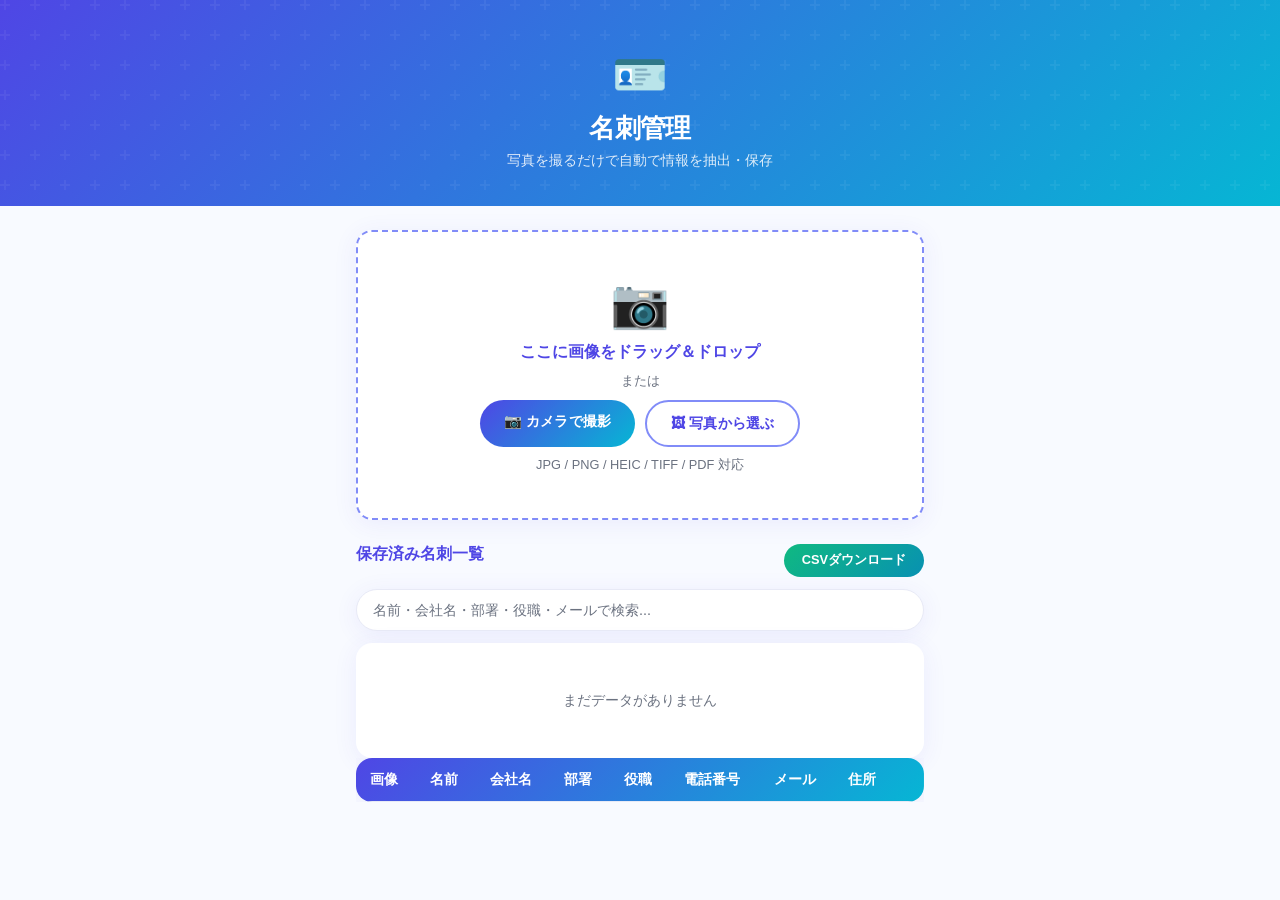
==== commit 96aa84fd: "TIFF・PDF対応追加" ====
--- a/templates/index.html
+++ b/templates/index.html
@@ -22,9 +22,13 @@
         <div class="drop-icon">📷</div>
         <p class="drop-text">ここに画像をドラッグ＆ドロップ</p>
         <p class="drop-sub">または</p>
-        <label class="file-btn" for="fileInput">ファイルを選択</label>
-        <input type="file" id="fileInput" accept=".jpg,.jpeg,.png,.heic,.heif" capture="environment" hidden>
-        <p class="drop-sub">JPG / PNG / HEIC 対応</p>
+        <div class="file-btn-group">
+          <label class="file-btn" for="fileInput">📷 カメラで撮影</label>
+          <label class="file-btn file-btn-secondary" for="fileInputLib">🖼 写真から選ぶ</label>
+        </div>
+        <input type="file" id="fileInput" accept="image/*" capture="environment" hidden>
+        <input type="file" id="fileInputLib" accept=".jpg,.jpeg,.png,.heic,.heif,.tif,.tiff,.pdf,image/*" hidden>
+        <p class="drop-sub">JPG / PNG / HEIC / TIFF / PDF 対応</p>
       </div>
 
       <!-- プレビュー -->
@@ -142,6 +146,7 @@
 
     // ---- アップロード ----
     fileInput.addEventListener("change", e => showPreview(e.target.files[0]));
+    document.getElementById("fileInputLib").addEventListener("change", e => showPreview(e.target.files[0]));
 
     dropZone.addEventListener("dragover", e => { e.preventDefault(); dropZone.classList.add("drag-over"); });
     dropZone.addEventListener("dragleave", () => dropZone.classList.remove("drag-over"));
--- a/static/style.css
+++ b/static/style.css
@@ -116,18 +116,32 @@
 .drop-text  { font-size: 1rem; font-weight: 700; color: var(--primary); }
 .drop-sub   { font-size: 0.8rem; color: var(--text-muted); }
 
+.file-btn-group {
+  display: flex;
+  gap: 10px;
+  flex-wrap: wrap;
+  justify-content: center;
+}
+
 .file-btn {
   background: linear-gradient(135deg, var(--primary), var(--accent));
   color: #fff;
-  padding: 12px 32px;
+  padding: 12px 24px;
   border-radius: 50px;
-  font-size: 0.95rem;
+  font-size: 0.9rem;
   font-weight: 600;
   cursor: pointer;
   transition: opacity 0.2s, transform 0.15s;
   letter-spacing: 0.01em;
+  white-space: nowrap;
 }
 .file-btn:active { opacity: 0.85; transform: scale(0.97); }
+
+.file-btn-secondary {
+  background: var(--surface);
+  color: var(--primary);
+  border: 2px solid var(--primary-light);
+}
 
 /* ---- プレビューエリア ---- */
 .preview-area {
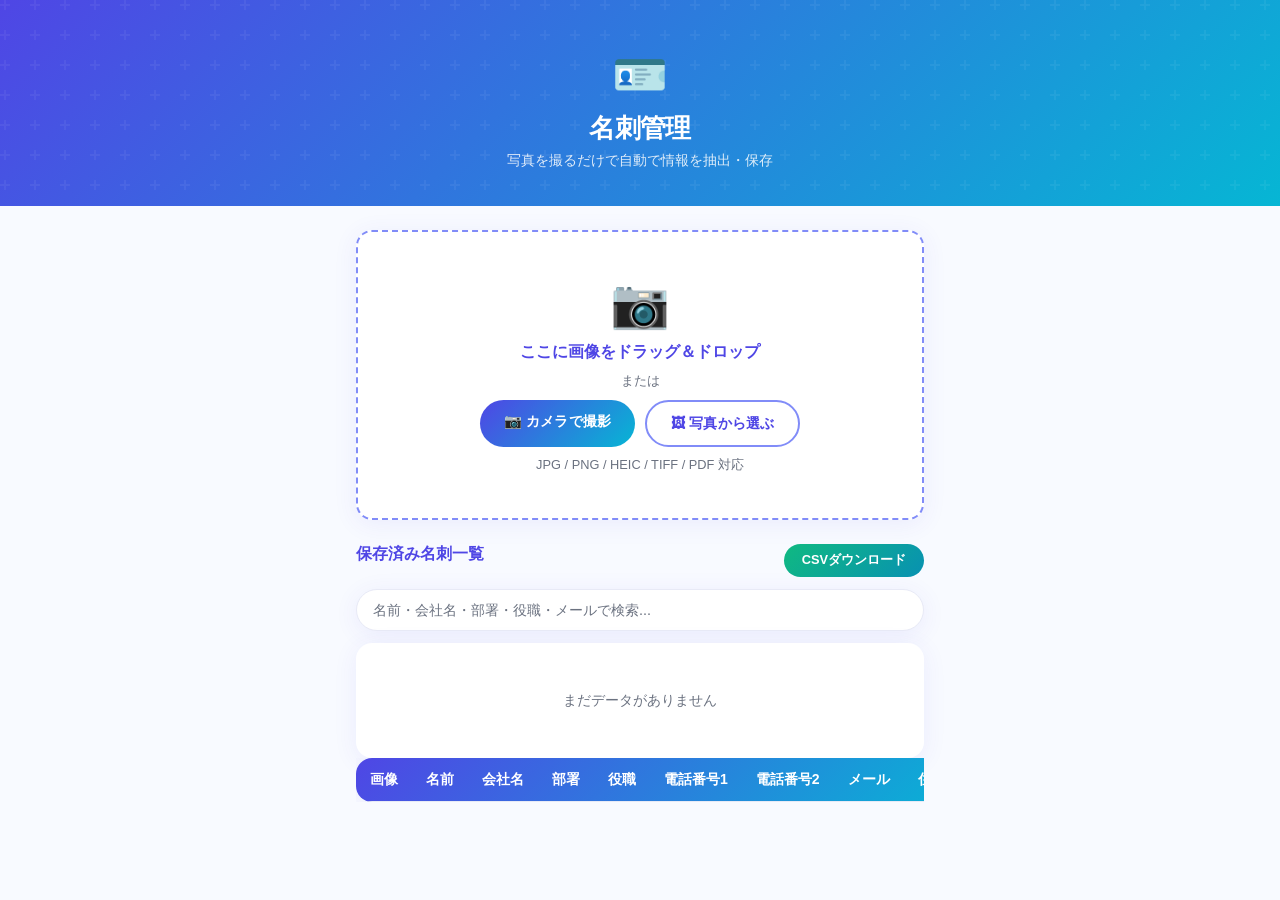
==== commit c19aa6ac: "電話番号2件対応・OCR精度向上" ====
--- a/templates/index.html
+++ b/templates/index.html
@@ -79,7 +79,8 @@
                 <th>会社名</th>
                 <th>部署</th>
                 <th>役職</th>
-                <th>電話番号</th>
+                <th>電話番号1</th>
+                <th>電話番号2</th>
                 <th>メール</th>
                 <th>住所</th>
                 <th></th>
@@ -106,7 +107,8 @@
         <div class="edit-field"><label>会社名</label><input type="text" id="edit会社名"></div>
         <div class="edit-field"><label>部署</label><input type="text" id="edit部署"></div>
         <div class="edit-field"><label>役職</label><input type="text" id="edit役職"></div>
-        <div class="edit-field"><label>電話番号</label><input type="text" id="edit電話番号"></div>
+        <div class="edit-field"><label>電話番号1</label><input type="text" id="edit電話番号1"></div>
+        <div class="edit-field"><label>電話番号2</label><input type="text" id="edit電話番号2"></div>
         <div class="edit-field"><label>メール</label><input type="email" id="editメール"></div>
         <div class="edit-field"><label>住所</label><input type="text" id="edit住所"></div>
         <div class="edit-actions">
@@ -221,7 +223,8 @@
             <tr><th>会社名</th><td><input class="result-input" id="${cardId}_会社名" value="${data["会社名"] || ""}"></td></tr>
             <tr><th>部署</th><td><input class="result-input" id="${cardId}_部署" value="${data["部署"] || ""}"></td></tr>
             <tr><th>役職</th><td><input class="result-input" id="${cardId}_役職" value="${data["役職"] || ""}"></td></tr>
-            <tr><th>電話番号</th><td><input class="result-input" id="${cardId}_電話番号" value="${data["電話番号"] || ""}"></td></tr>
+            <tr><th>電話番号1</th><td><input class="result-input" id="${cardId}_電話番号1" value="${data["電話番号1"] || ""}"></td></tr>
+            <tr><th>電話番号2</th><td><input class="result-input" id="${cardId}_電話番号2" value="${data["電話番号2"] || ""}"></td></tr>
             <tr><th>メール</th><td><input class="result-input" id="${cardId}_メール" value="${data["メール"] || ""}"></td></tr>
             <tr><th>住所</th><td><input class="result-input" id="${cardId}_住所" value="${data["住所"] || ""}"></td></tr>
           </table>
@@ -335,7 +338,8 @@
             </div>
           </div>
           <div class="meishi-card-detail">
-            ${r["電話番号"] ? `<div class="detail-item"><div class="detail-label">📞 電話</div><div class="detail-value">${r["電話番号"]}</div></div>` : ""}
+            ${r["電話番号1"] ? `<div class="detail-item"><div class="detail-label">📞 電話1</div><div class="detail-value">${r["電話番号1"]}</div></div>` : ""}
+            ${r["電話番号2"] ? `<div class="detail-item"><div class="detail-label">📞 電話2</div><div class="detail-value">${r["電話番号2"]}</div></div>` : ""}
             ${r["メール"] ? `<div class="detail-item"><div class="detail-label">✉️ メール</div><div class="detail-value">${r["メール"]}</div></div>` : ""}
             ${r["部署"] ? `<div class="detail-item"><div class="detail-label">🏢 部署</div><div class="detail-value">${r["部署"]}</div></div>` : ""}
             ${r["住所"] ? `<div class="detail-item" style="grid-column:1/-1"><div class="detail-label">📍 住所</div><div class="detail-value">${r["住所"]}</div></div>` : ""}
@@ -358,7 +362,8 @@
           <td>${r["会社名"] || ""}</td>
           <td>${r["部署"] || ""}</td>
           <td>${r["役職"] || ""}</td>
-          <td>${r["電話番号"] || ""}</td>
+          <td>${r["電話番号1"] || ""}</td>
+          <td>${r["電話番号2"] || ""}</td>
           <td>${r["メール"] || ""}</td>
           <td>${r["住所"] || ""}</td>
           <td class="td-actions">
@@ -390,7 +395,7 @@
 
     // ---- 編集モーダル ----
     const editModal = document.getElementById("editModal");
-    const editFields = ["名前", "会社名", "部署", "役職", "電話番号", "メール", "住所"];
+    const editFields = ["名前", "会社名", "部署", "役職", "電話番号1", "電話番号2", "メール", "住所"];
 
     function openEditModal(index) {
       const r = allRecords[index];
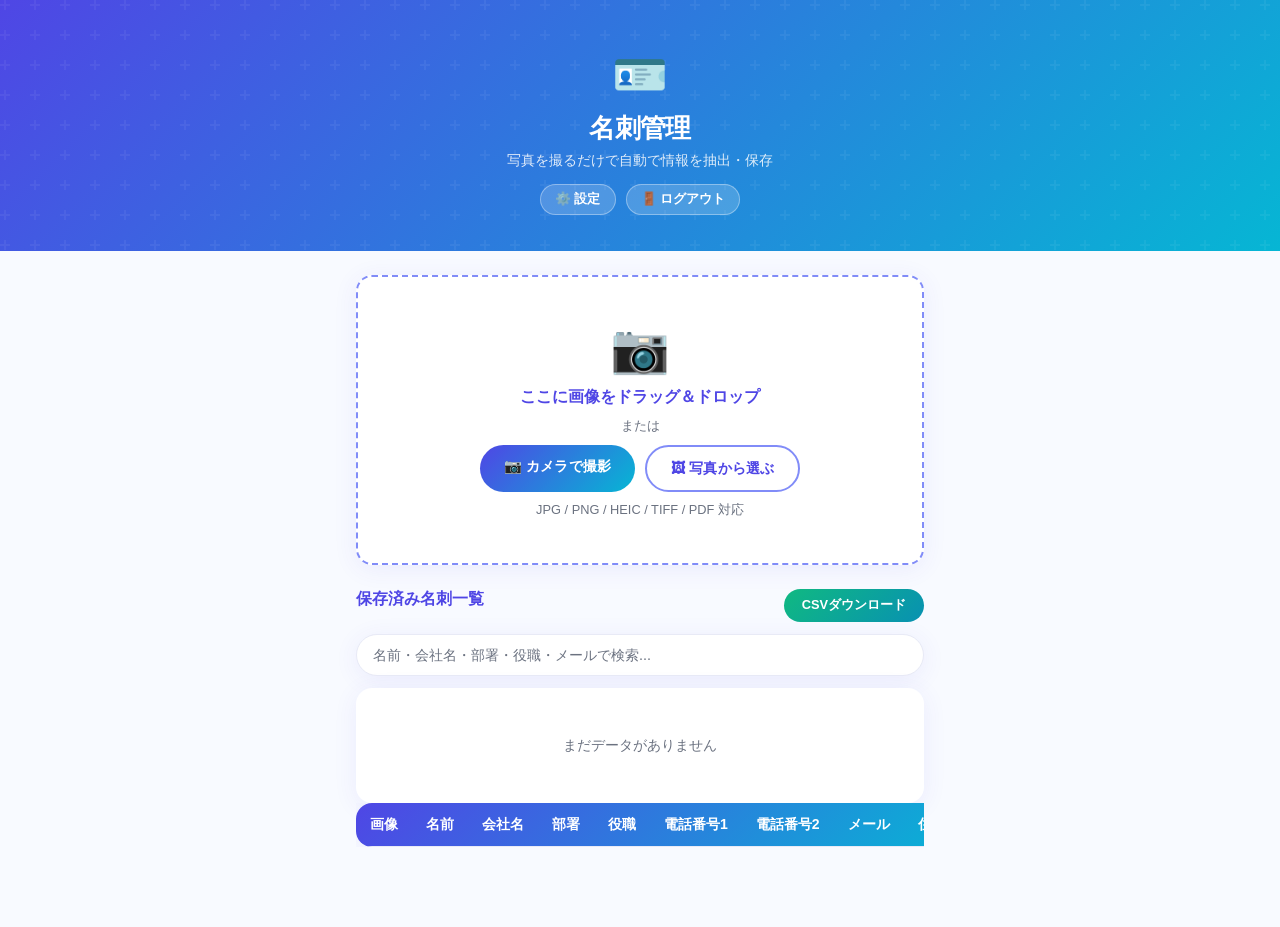
==== commit 52540fea: "fix: 電話番号1/2対応・パスワード変更機能追加" ====
--- a/templates/index.html
+++ b/templates/index.html
@@ -12,6 +12,10 @@
     <span class="header-icon">🪪</span>
     <h1>名刺管理</h1>
     <p>写真を撮るだけで自動で情報を抽出・保存</p>
+    <div class="header-actions">
+      <button class="btn-header-action" onclick="openPwModal()" title="パスワード変更">⚙️ 設定</button>
+      <a href="/logout" class="btn-header-action">🚪 ログアウト</a>
+    </div>
   </header>
 
   <main>
@@ -119,6 +123,26 @@
     </div>
   </div>
 
+  <!-- パスワード変更モーダル -->
+  <div class="modal" id="pwModal">
+    <div class="modal-backdrop" id="pwModalBackdrop"></div>
+    <div class="modal-content edit-modal-content">
+      <div class="modal-handle"></div>
+      <button class="modal-close" id="pwModalClose">✕</button>
+      <h3 class="edit-modal-title">🔑 パスワード変更</h3>
+      <form id="pwForm">
+        <div class="edit-field"><label>現在のパスワード</label><input type="password" id="pwCurrent" placeholder="現在のパスワード"></div>
+        <div class="edit-field"><label>新しいパスワード</label><input type="password" id="pwNew" placeholder="4文字以上"></div>
+        <div class="edit-field"><label>新しいパスワード（確認）</label><input type="password" id="pwConfirm" placeholder="もう一度入力"></div>
+        <p class="pw-error" id="pwError"></p>
+        <div class="edit-actions">
+          <button type="submit" class="btn-primary">変更する</button>
+          <button type="button" class="btn-secondary" id="pwCancelBtn">キャンセル</button>
+        </div>
+      </form>
+    </div>
+  </div>
+
   <!-- 画像モーダル -->
   <div class="modal" id="imgModal">
     <div class="modal-backdrop" id="modalBackdrop"></div>
@@ -242,7 +266,7 @@
 
     async function saveCard(i, filename, imageFile, btn) {
       const cardId = `card_${i}`;
-      const fields = ["名前", "会社名", "部署", "役職", "電話番号", "メール", "住所"];
+      const fields = ["名前", "会社名", "部署", "役職", "電話番号1", "電話番号2", "メール", "住所"];
       const data = { "ファイル名": filename, "画像": imageFile };
       fields.forEach(f => {
         data[f] = document.getElementById(`${cardId}_${f}`).value;
@@ -290,7 +314,7 @@
       if (!query) return allRecords;
       const q = query.toLowerCase();
       return allRecords.filter(r =>
-        ["名前", "会社名", "部署", "役職", "メール", "住所", "電話番号"].some(key =>
+        ["名前", "会社名", "部署", "役職", "メール", "住所", "電話番号1", "電話番号2"].some(key =>
           (r[key] || "").toLowerCase().includes(q)
         )
       );
@@ -452,6 +476,43 @@
       modalImg.src = "";
     }
 
+    // ---- パスワード変更モーダル ----
+    function openPwModal() {
+      document.getElementById("pwCurrent").value = "";
+      document.getElementById("pwNew").value = "";
+      document.getElementById("pwConfirm").value = "";
+      document.getElementById("pwError").textContent = "";
+      document.getElementById("pwModal").classList.add("open");
+    }
+    function closePwModal() {
+      document.getElementById("pwModal").classList.remove("open");
+    }
+    document.getElementById("pwModalClose").addEventListener("click", closePwModal);
+    document.getElementById("pwModalBackdrop").addEventListener("click", closePwModal);
+    document.getElementById("pwCancelBtn").addEventListener("click", closePwModal);
+
+    document.getElementById("pwForm").addEventListener("submit", async (e) => {
+      e.preventDefault();
+      const errEl = document.getElementById("pwError");
+      errEl.textContent = "";
+      const res = await fetch("/change-password", {
+        method: "POST",
+        headers: { "Content-Type": "application/json" },
+        body: JSON.stringify({
+          current: document.getElementById("pwCurrent").value,
+          new:     document.getElementById("pwNew").value,
+          confirm: document.getElementById("pwConfirm").value,
+        })
+      });
+      const json = await res.json();
+      if (json.success) {
+        closePwModal();
+        alert("✅ パスワードを変更しました\n次回ログインから新しいパスワードが有効です");
+      } else {
+        errEl.textContent = "⚠️ " + json.error;
+      }
+    });
+
     // 初回読み込み
     loadRecords();
   </script>
--- a/static/style.css
+++ b/static/style.css
@@ -62,6 +62,37 @@
   opacity: 0.85;
   margin-top: 6px;
   position: relative;
+}
+.header-actions {
+  display: flex;
+  justify-content: center;
+  gap: 10px;
+  margin-top: 14px;
+  position: relative;
+}
+.btn-header-action {
+  display: inline-flex;
+  align-items: center;
+  gap: 4px;
+  background: rgba(255,255,255,0.18);
+  color: #fff;
+  border: 1px solid rgba(255,255,255,0.35);
+  border-radius: 20px;
+  padding: 6px 14px;
+  font-size: 0.8rem;
+  font-weight: 600;
+  cursor: pointer;
+  text-decoration: none;
+  transition: background 0.2s;
+}
+.btn-header-action:hover {
+  background: rgba(255,255,255,0.28);
+}
+.pw-error {
+  color: var(--danger);
+  font-size: 0.85rem;
+  min-height: 1.2em;
+  margin: 4px 0 8px;
 }
 
 /* ---- メイン ---- */
